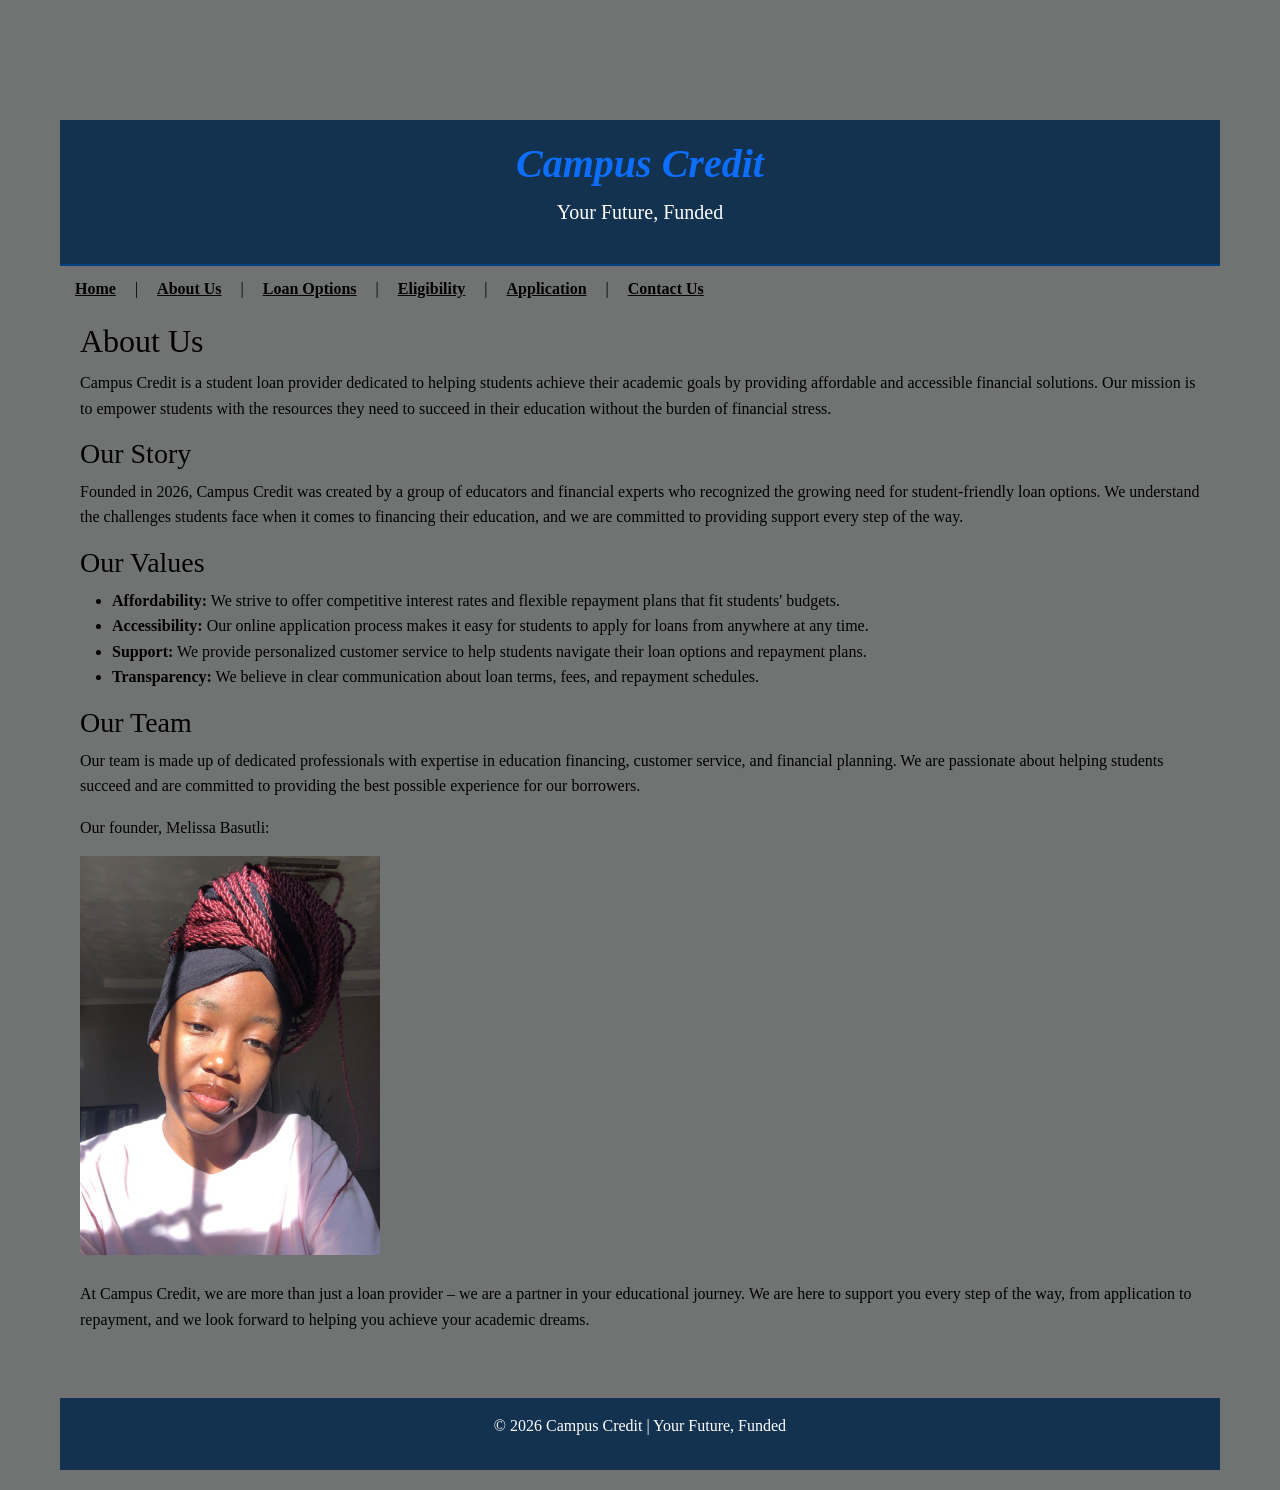
==== about us.html @ 4d0467e1 "add About Us and Contact Us pages; update navigation links and application form" ====
<!DOCTYPE html>
<html lang="en">
<head>
    <meta charset= "UTF-8">
    <title>About Us - Campus Credit</title>
    <meta name="viewport" content="width=device-width, initial-scale=2.0">
    <link href="https://cdn.jsdelivr.net/npm/bootstrap@5.3.0/dist/css/bootstrap.min.css" rel="stylesheet">
    <link rel="stylesheet" href="style.css">    

</head>
<body>
    <header class="text-center " >
        <h1 class="fw-bold text-primary">Campus Credit</h1>
        <p class="lead">Your Future, Funded</p>
    </header>       

    <nav>
       
        <a href="home.html">Home</a> |
        <a href="about us.html">About Us</a> |
        <a href="loan-options.html">Loan Options</a> |
        <a href="eligibility.html">Eligibility</a> |
        <a href="application.html">Application</a> |
        <a href="contact us.html">Contact Us</a>
               </nav>
<main>
    <h2>About Us</h2>
    <p>Campus Credit is a student loan provider dedicated to helping students achieve their academic goals by providing affordable and accessible financial solutions. Our mission is to empower students with the resources they need to succeed in their education without the burden of financial stress.</p>

    <h3>Our Story</h3>
    <p>Founded in 2026, Campus Credit was created by a group of educators and financial experts who recognized the growing need for student-friendly loan options. We understand the challenges students face when it comes to financing their education, and we are committed to providing support every step of the way.</p>

    <h3>Our Values</h3>
    <ul>
        <li><strong>Affordability:</strong> We strive to offer competitive interest rates and flexible repayment plans that fit students' budgets.</li>
        <li><strong>Accessibility:</strong> Our online application process makes it easy for students to apply for loans from anywhere at any time.</li>
        <li><strong>Support:</strong> We provide personalized customer service to help students navigate their loan options and repayment plans.</li>
        <li><strong>Transparency:</strong> We believe in clear communication about loan terms, fees, and repayment schedules.</li>
    </ul>

    <h3>Our Team</h3>
    <p>Our team is made up of dedicated professionals with expertise in education financing, customer service, and financial planning. We are passionate about helping students succeed and are committed to providing the best possible experience for our borrowers.</p>      

<p>Our founder, Melissa Basutli:</p>
<img src="melissa.jpeg" width="300"><br><br>

    <p>At Campus Credit, we are more than just a loan provider – we are a partner in your educational journey. We are here to support you every step of the way, from application to repayment, and we look forward to helping you achieve your academic dreams.</p>
</main>
    
    <footer>
        <p>&copy; 2026 Campus Credit | Your Future, Funded</p>
    </footer>
    <script src="https://cdn.jsdelivr.net/npm/@popperjs/core@2.11.6/dist/umd/popper.min.js"></script>   
<script src="https://cdn.jsdelivr.net/npm/bootstrap@5.3.0/dist/js/bootstrap.min.js"></script> 
</body> 
</html>
---- style.css ----
head {
  margin: 0;
  padding: 0;
  box-sizing: border-box;
}


body {
  font-family: 'Times New Roman', Times, serif;
  line-height: 1.6;
  background-color: #464849c3;
  color: #000;
  padding: 20px;
  padding-top: 120px;
  margin: 0 auto;
  max-width: 1200px;
}


header {
  background-color: #133250; 
  color: #6d7f92;
  padding: 20px;
  text-align: center;
  border-bottom: #004080 2px solid;
  z-index: 1030;
  position: relative;
}

header h1 {
  font-size: 2.5rem;
  font-family: 'Times New Roman', Times, serif;
  margin-bottom: 0.5rem;
  font-style: italic;
}

header p {
  font-size: 1.2rem;
  color: #ffffff;
  font-family: 'Times New Roman', Times, serif;
}


nav {
  margin-top: 10px;
}

nav a {
  color: #000000;
  text-decoration:color(from color srgb r g b);
  margin: 0 15px;
  font-weight: bold;
}

nav a:hover {
  text-decoration: underline;
}


main {
  padding: 20px;
}

section {
  margin-bottom: 30px;
  width: auto;
}

h2 {
  color: #000000;
  margin-bottom: 10px;
}


form {
  background: #837d7d;
  padding: 20px;
  border-radius: 8px;
  box-shadow: 0 0 10px rgba(0,0,0,0.1);
  font-family: 'Times New Roman', Times, serif;
}

fieldset {
  border: 1px solid #ccc;
  margin-bottom: 20px;
  padding: 15px;
  border-radius: 5px;
}

legend {
  font-weight: bold;
  color: #4c4e50;
}

label {
  display: block;
  margin-top: 10px;
}

input, select {
  width: 100%;
  padding: 8px;
  margin-top: 5px;
  border: 1px solid #ccc;
  border-radius: 4px;
}

button {
  background-color: #34383d97;
  color: #fff;
  padding: 12px 20px;
  border: none;
  border-radius: 5px;
  cursor: pointer;
  font-size: 1em;
}

button:hover {
  background-color: #282b2d;
}


footer {
  background-color: #133250;
  color: #fff;
  text-align: center;
  padding: 15px;
  margin-top: 30px;
}

input[type=text], input[type=password] {
  width: 100%;
  padding: 15px;
  margin: 5px 0 22px 0;
  display: inline-block;
  border: none;
  background: #f1f1f1;
}
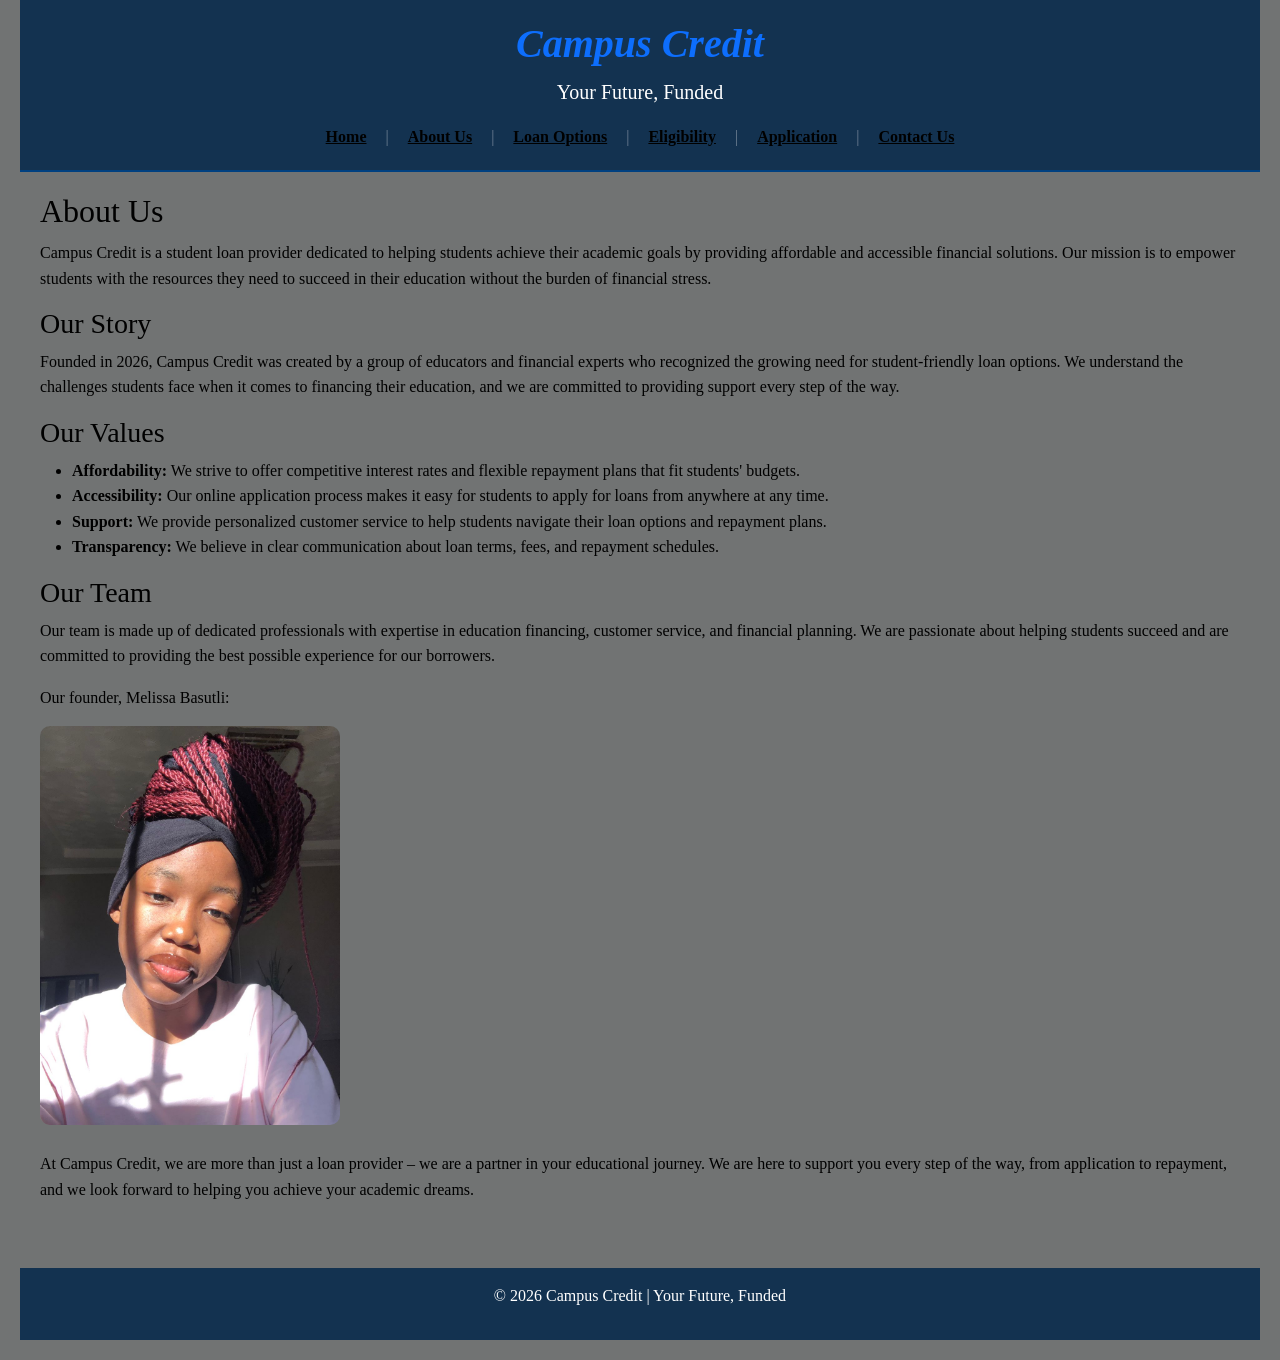
==== commit 9cd137ba: "fix: correct header structure by closing header tags in multiple HTML files" ====
--- a/about us.html
+++ b/about us.html
@@ -3,7 +3,7 @@
 <head>
     <meta charset= "UTF-8">
     <title>About Us - Campus Credit</title>
-    <meta name="viewport" content="width=device-width, initial-scale=2.0">
+    <meta name="viewport" content="width=device-width, initial-scale=1.0">
     <link href="https://cdn.jsdelivr.net/npm/bootstrap@5.3.0/dist/css/bootstrap.min.css" rel="stylesheet">
     <link rel="stylesheet" href="style.css">    
 
@@ -12,7 +12,7 @@
     <header class="text-center " >
         <h1 class="fw-bold text-primary">Campus Credit</h1>
         <p class="lead">Your Future, Funded</p>
-    </header>       
+           
 
     <nav>
        
@@ -23,6 +23,7 @@
         <a href="application.html">Application</a> |
         <a href="contact us.html">Contact Us</a>
                </nav>
+    </header>           
 <main>
     <h2>About Us</h2>
     <p>Campus Credit is a student loan provider dedicated to helping students achieve their academic goals by providing affordable and accessible financial solutions. Our mission is to empower students with the resources they need to succeed in their education without the burden of financial stress.</p>
--- a/style.css
+++ b/style.css
@@ -12,20 +12,22 @@
   background-color: #464849c3;
   color: #000;
   padding: 20px;
-  padding-top: 120px;
-  margin: 0 auto;
-  max-width: 1200px;
+  padding-top: 0;
+  margin: 0 ;
+  width: 100%;
 }
 
 
 header {
   background-color: #133250; 
   color: #6d7f92;
-  padding: 20px;
+  padding: 20px 0;
   text-align: center;
   border-bottom: #004080 2px solid;
-  z-index: 1030;
+  z-index: 100;
   position: relative;
+  width: 100%;
+  
 }
 
 header h1 {
@@ -136,4 +138,9 @@
   display: inline-block;
   border: none;
   background: #f1f1f1;
+}
+
+img {
+  border-radius: 10px;
+  max-width: fit-content;
 }
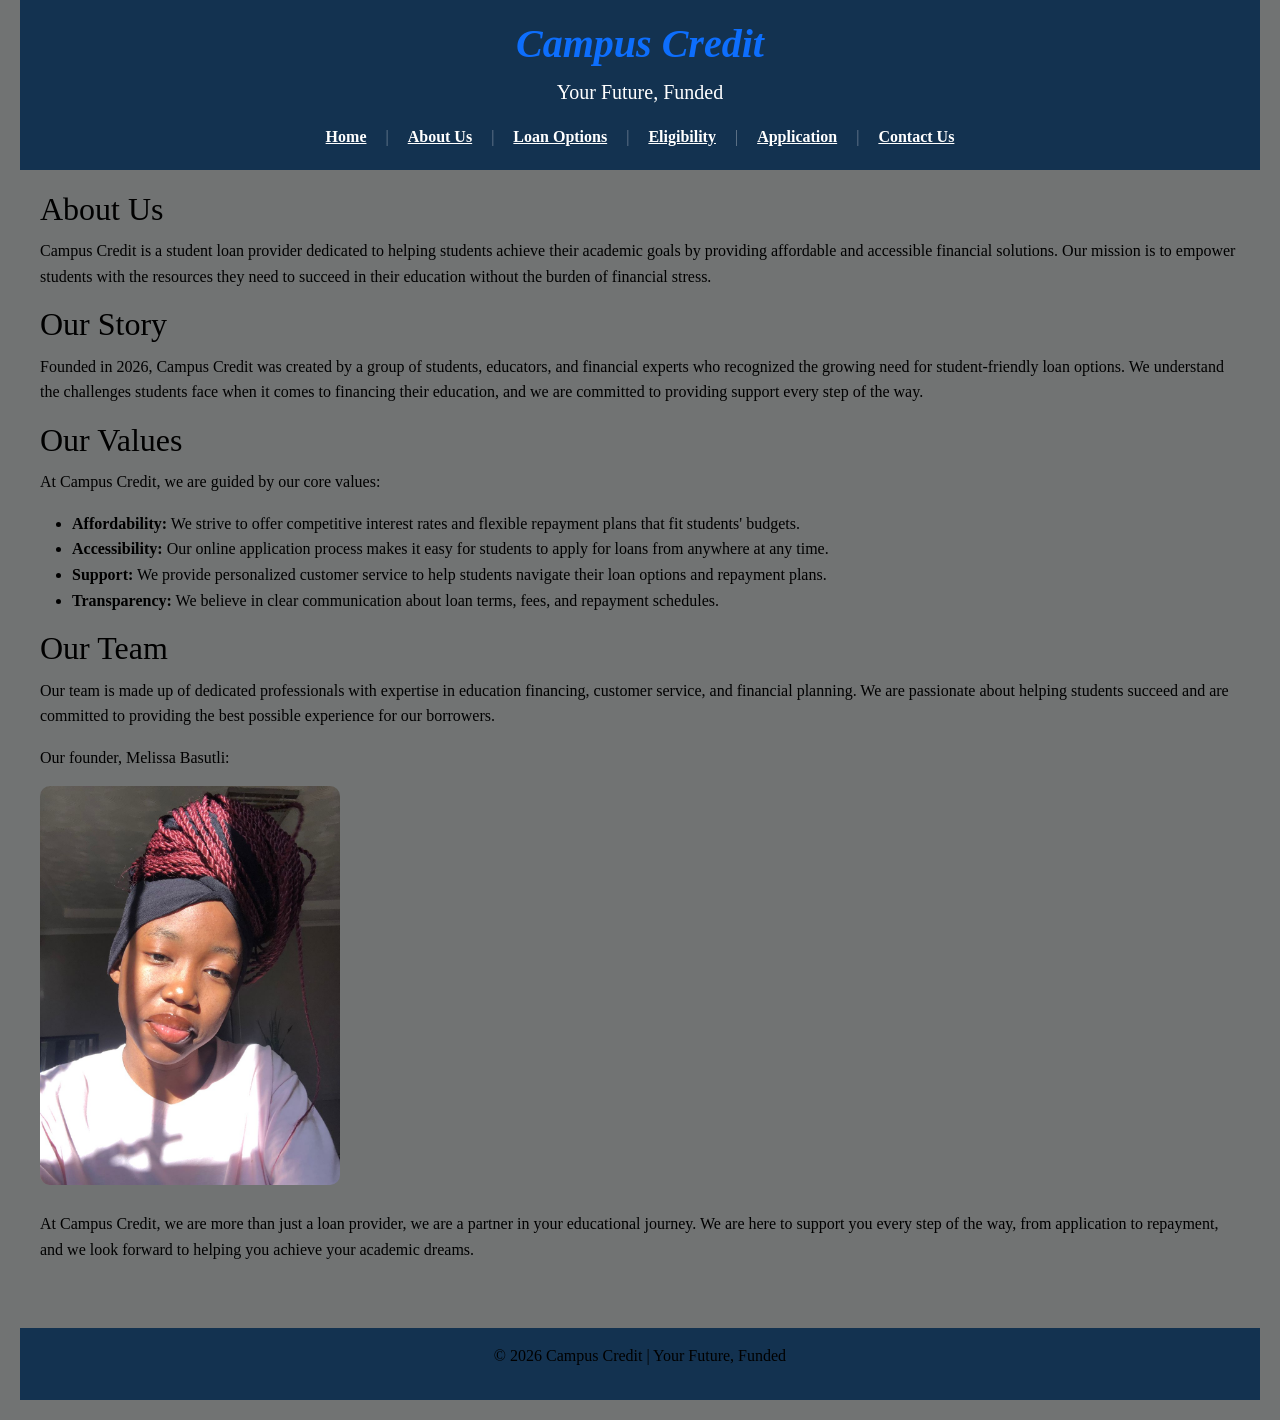
==== commit a411cc20: "fix: update eligibility age requirement and add FAQ section for clarity" ====
--- a/about us.html
+++ b/about us.html
@@ -28,10 +28,11 @@
     <h2>About Us</h2>
     <p>Campus Credit is a student loan provider dedicated to helping students achieve their academic goals by providing affordable and accessible financial solutions. Our mission is to empower students with the resources they need to succeed in their education without the burden of financial stress.</p>
 
-    <h3>Our Story</h3>
-    <p>Founded in 2026, Campus Credit was created by a group of educators and financial experts who recognized the growing need for student-friendly loan options. We understand the challenges students face when it comes to financing their education, and we are committed to providing support every step of the way.</p>
+    <h2>Our Story</h2>
+    <p>Founded in 2026, Campus Credit was created by a group of students, educators, and financial experts who recognized the growing need for student-friendly loan options. We understand the challenges students face when it comes to financing their education, and we are committed to providing support every step of the way.</p>
 
-    <h3>Our Values</h3>
+    <h2>Our Values</h2>
+     <p>At Campus Credit, we are guided by our core values:</p>
     <ul>
         <li><strong>Affordability:</strong> We strive to offer competitive interest rates and flexible repayment plans that fit students' budgets.</li>
         <li><strong>Accessibility:</strong> Our online application process makes it easy for students to apply for loans from anywhere at any time.</li>
@@ -39,13 +40,13 @@
         <li><strong>Transparency:</strong> We believe in clear communication about loan terms, fees, and repayment schedules.</li>
     </ul>
 
-    <h3>Our Team</h3>
+    <h2>Our Team</h2>
     <p>Our team is made up of dedicated professionals with expertise in education financing, customer service, and financial planning. We are passionate about helping students succeed and are committed to providing the best possible experience for our borrowers.</p>      
 
 <p>Our founder, Melissa Basutli:</p>
 <img src="melissa.jpeg" width="300"><br><br>
 
-    <p>At Campus Credit, we are more than just a loan provider – we are a partner in your educational journey. We are here to support you every step of the way, from application to repayment, and we look forward to helping you achieve your academic dreams.</p>
+    <p>At Campus Credit, we are more than just a loan provider, we are a partner in your educational journey. We are here to support you every step of the way, from application to repayment, and we look forward to helping you achieve your academic dreams.</p>
 </main>
     
     <footer>
--- a/style.css
+++ b/style.css
@@ -23,11 +23,6 @@
   color: #6d7f92;
   padding: 20px 0;
   text-align: center;
-  border-bottom: #004080 2px solid;
-  z-index: 100;
-  position: relative;
-  width: 100%;
-  
 }
 
 header h1 {
@@ -49,7 +44,7 @@
 }
 
 nav a {
-  color: #000000;
+  color: #ffffff;
   text-decoration:color(from color srgb r g b);
   margin: 0 15px;
   font-weight: bold;
@@ -73,6 +68,9 @@
   color: #000000;
   margin-bottom: 10px;
 }
+
+
+
 
 
 form {
@@ -124,8 +122,13 @@
 
 
 footer {
+  position: relative;
   background-color: #133250;
-  color: #fff;
+  bottom: 0%;
+  left: 0%;
+  width: 100%;
+  
+  color: #000;
   text-align: center;
   padding: 15px;
   margin-top: 30px;
